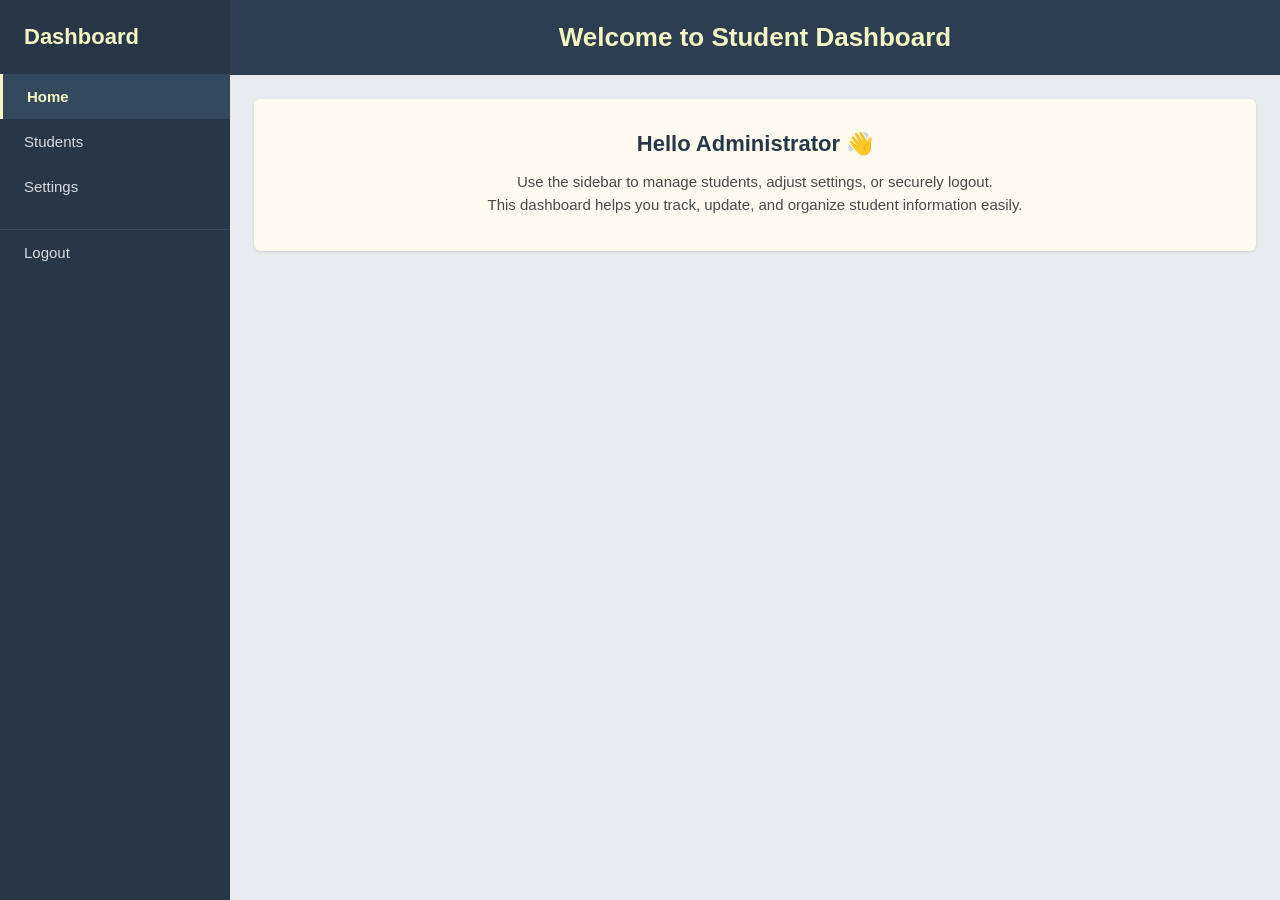
==== index.html @ 62995f3c "Update and rename index (1).html to index.html" ====
<!DOCTYPE html>
<html lang="en">
<head>
<meta charset="UTF-8">
<meta name="viewport" content="width=device-width, initial-scale=1.0">
<title>Student Dashboard</title>
<link rel="stylesheet" href="style.css">
</head>
<body>

  <aside class="sidebar" id="sidebar">
    <h2>Dashboard</h2>
    <nav>
      <a data-page="home" class="active">Home</a>
      <a data-page="students">Students</a>
      <a data-page="settings">Settings</a>
      <a data-page="logout" id="logoutLink" class="logout">Logout</a>
    </nav>
  </aside>

  <main class="main">

    <!-- HOME PAGE -->
    <section class="page active" id="page-home">
      <div class="page-header">Welcome to Student Dashboard</div>
      <div class="content-card">
        <div class="greeting">
          <h3>Hello Administrator 👋</h3>
          <p>Use the sidebar to manage students, adjust settings, or securely logout.</p>
          <p>This dashboard helps you track, update, and organize student information easily.</p>
        </div>
      </div>
    </section>

    <!-- STUDENTS PAGE -->
    <section class="page" id="page-students">
      <div class="page-header">Student Information Dashboard</div>
      <div class="content-card" style="padding: 0;">
        <div class="table-wrap">
          <table>
            <thead>
              <tr>
                <th>Photo</th><th>Name</th><th>ID</th><th>Location</th>
                <th>Status</th><th>Gender</th><th>Edit</th><th>Delete</th>
              </tr>
            </thead>
            <tbody>
              <tr>
                <td><img class="avatar" src="suden1.jpeg" alt=></td>
                <td>aaliya hashi</td><td>C1250009</td><td>Kaaran</td>
                <td>Married</td><td>feMale</td>
                <td><button class="btn btn-edit">Edit</button></td>
                <td><button class="btn btn-delete">Delete</button></td>
              </tr>
              <tr>
                <td><img class="avatar" src="suden2.jpeg"></td>
                <td>Sabrin hashi</td><td>C1250528</td><td>hodan</td>
                <td>Single</td><td>Female</td>
                <td><button class="btn btn-edit">Edit</button></td>
                <td><button class="btn btn-delete">Delete</button></td>
              </tr>
              <tr>
                <td><img class="avatar" src="suden3.jpeg" ></td>
                <td>nuura hassan</td><td>C125080</td><td>yaqshid</td>
                <td>Single</td><td>Female</td>
                <td><button class="btn btn-edit">Edit</button></td>
                <td><button class="btn btn-delete">Delete</button></td>
              </tr>
            </tbody>
          </table>
        </div>
      </div>
    </section>

    <!-- LOGOUT PAGE -->
    <section class="page" id="page-logout">
      <div class="page-header">Logout</div>
      <div class="content-card">
        <div class="logout-msg">
          <p class="logout-title">You are now logged out.</p>
          <p class="logout-sub">Thank you for using the Student Dashboard. Click below to return to the homepage or log back in.</p>
          <button class="btn btn-save" id="returnHome">Return to Home</button>
        </div>
      </div>
    </section>

    <!-- SETTINGS PAGE -->
    <section class="page" id="page-settings">
      <div class="page-header">Settings</div>
      <div class="content-card">
        <h3 style="color:#283747; margin-bottom: 22px;">Profile Settings</h3>
        <form onsubmit="event.preventDefault(); alert('Settings saved!');">
          <div class="field">
            <label for="username">Username</label>
            <input type="text" id="username" placeholder="Your username">
          </div>
          <div class="field">
            <label for="email">Email</label>
            <input type="email" id="email" placeholder="Your email address">
          </div>
          <div class="field">
            <label for="theme">Theme</label>
            <select id="theme">
              <option>Dark</option>
              <option>Light</option>
            </select>
          </div>
          <button type="submit" class="btn btn-save">Save Settings</button>
        </form>
      </div>
    </section>

  </main>

  <script>
    var navLinks = document.querySelectorAll('.sidebar nav a[data-page]');
    var pages = document.querySelectorAll('.page');

    function showPage(name) {
      navLinks.forEach(function (l) { l.classList.remove('active'); });
      var activeLink = document.querySelector('[data-page="' + name + '"]');
      if (activeLink) activeLink.classList.add('active');

      pages.forEach(function (p) { p.classList.remove('active'); });
      var target = document.getElementById('page-' + name);
      if (target) target.classList.add('active');
    }

    navLinks.forEach(function (link) {
      link.addEventListener('click', function () {
        showPage(link.dataset.page);
      });
    });

    // Return to Home from logout page
    document.getElementById('returnHome').addEventListener('click', function () {
      showPage('home');
    });
  </script>
</body>
</html>
---- style.css ----
* { margin: 0; padding: 0; box-sizing: border-box; }

  body {
    font-family: 'Segoe UI', Arial, sans-serif;
    background: #e9ecef;
    display: flex;
    min-height: 100vh;
  }

  /* Sidebar */
  .sidebar {
    width: 230px;
    background: #283747;
    color: #fff;
    padding: 24px 0;
    flex-shrink: 0;
  }

  .sidebar h2 {
    font-size: 22px;
    font-weight: 700;
    color: #f4f6c3;
    padding: 0 24px 24px;
  }

  .sidebar nav a {
    display: block;
    color: #d6dbe0;
    text-decoration: none;
    padding: 14px 24px;
    font-size: 15px;
    cursor: pointer;
    transition: background 0.15s ease, color 0.15s ease;
  }

  .sidebar nav a:hover {
    background: #34495e;
    color: #ffffff;
  }

  .sidebar nav a.active {
    background: #34495e;
    color: #f4f6c3;
    font-weight: 600;
    border-left: 3px solid #f4f6c3;
  }

  .sidebar nav a.logout {
    margin-top: 20px;
    border-top: 1px solid #3a4a5c;
  }

  /* Main content */
  .main {
    flex: 1;
    min-width: 0;
  }

  .page-header {
    background: #2c3e50;
    color: #f4f6c3;
    text-align: center;
    padding: 22px 16px;
    font-size: 26px;
    font-weight: 700;
  }

  .content-card {
    background: #fdfbf0;
    margin: 24px;
    padding: 32px;
    border-radius: 6px;
    box-shadow: 0 1px 3px rgba(0, 0, 0, 0.12);
  }

  .page { display: none; }
  .page.active { display: block; }

  /* Home page */
  .greeting { text-align: center; }
  .greeting h3 { font-size: 22px; color: #283747; margin-bottom: 16px; }
  .greeting p { color: #4a4a4a; margin: 6px 0; font-size: 15px; }

  /* Students table */
  .table-wrap { overflow-x: auto; }
  table { width: 100%; border-collapse: collapse; min-width: 640px; }
  thead tr { background: #2e86ab; color: #fff; }
  th, td { text-align: left; padding: 14px 16px; font-size: 14.5px; white-space: nowrap; }
  tbody tr:nth-child(odd) { background: #fdfbf0; }
  tbody tr:nth-child(even) { background: #f2eedc; }

  .avatar {
    width: 70px; height: 70px; border-radius: 50%;
    object-fit: cover; object-position: center top;
    display: block; border: 3px solid #fff;
    box-shadow: 0 0 0 2px #2e86ab;
  }

  .btn { border: none; padding: 7px 16px; border-radius: 4px; font-size: 13.5px; cursor: pointer; color: #fff; }
  .btn-edit { background: #27ae60; }
  .btn-edit:hover { background: #219150; }
  .btn-delete { background: #a64452; }
  .btn-delete:hover { background: #8e3845; }

  /* Logout page */
  .logout-msg { text-align: center; padding: 30px 20px; }
  .logout-title { color: #a64452; font-size: 22px; font-weight: 700; margin-bottom: 14px; }
  .logout-sub { color: #4a4a4a; font-size: 15px; margin-bottom: 28px; line-height: 1.6; }

  /* Settings form */
  .field { margin-bottom: 20px; }
  .field label { display: block; font-weight: 600; color: #283747; margin-bottom: 8px; font-size: 15px; }
  .field input, .field select {
    width: 100%; padding: 11px 14px; border: 1px solid #d8d4c4;
    border-radius: 4px; font-size: 14px; background: #fffefb; color: #333;
  }
  .field input::placeholder { color: #9a9a9a; }
  .btn-save { background: #27ae60; padding: 10px 22px; font-size: 14.5px; }
  .btn-save:hover { background: #219150; }

  /* Logout modal */
  .modal-overlay {
    position: fixed; inset: 0; background: rgba(0, 0, 0, 0.45);
    display: flex; align-items: center; justify-content: center; z-index: 300;
  }
  .modal-overlay.hidden { display: none; }
  .modal-box {
    background: #fdfbf0; padding: 28px 32px; border-radius: 6px;
    text-align: center; width: 90%; max-width: 320px;
    box-shadow: 0 4px 18px rgba(0, 0, 0, 0.25);
  }
  .modal-box p { font-size: 15.5px; color: #283747; margin-bottom: 22px; }
  .modal-actions { display: flex; justify-content: center; gap: 12px; }
  .btn-secondary { background: #6c7a89; }
  .btn-secondary:hover { background: #59656f; }
  .btn-logout { background: #a64452; }
  .btn-logout:hover { background: #8e3845; }

  /* Responsive breakpoints — the sidebar stays on the left side at
     every screen size, exactly like the original screenshot. On
     narrower screens it just gets slimmer instead of moving or
     turning into a top bar. */
  @media (max-width: 768px) {
    .sidebar { width: 170px; }
    .sidebar h2 { font-size: 18px; padding: 0 16px 20px; }
    .sidebar nav a { padding: 12px 16px; font-size: 13.5px; }

    .page-header { padding: 18px 16px; font-size: 20px; }
    .content-card { margin: 16px; padding: 20px; }
  }

  @media (max-width: 480px) {
    .sidebar { width: 120px; }
    .sidebar h2 { font-size: 15px; padding: 0 10px 16px; }
    .sidebar nav a { padding: 10px 10px; font-size: 12px; }

    .modal-box { padding: 22px 18px; }
    .page-header { font-size: 15px; padding: 14px 8px; }
    .content-card { margin: 10px; padding: 14px; }
    th, td { padding: 8px 8px; font-size: 11.5px; }
  }
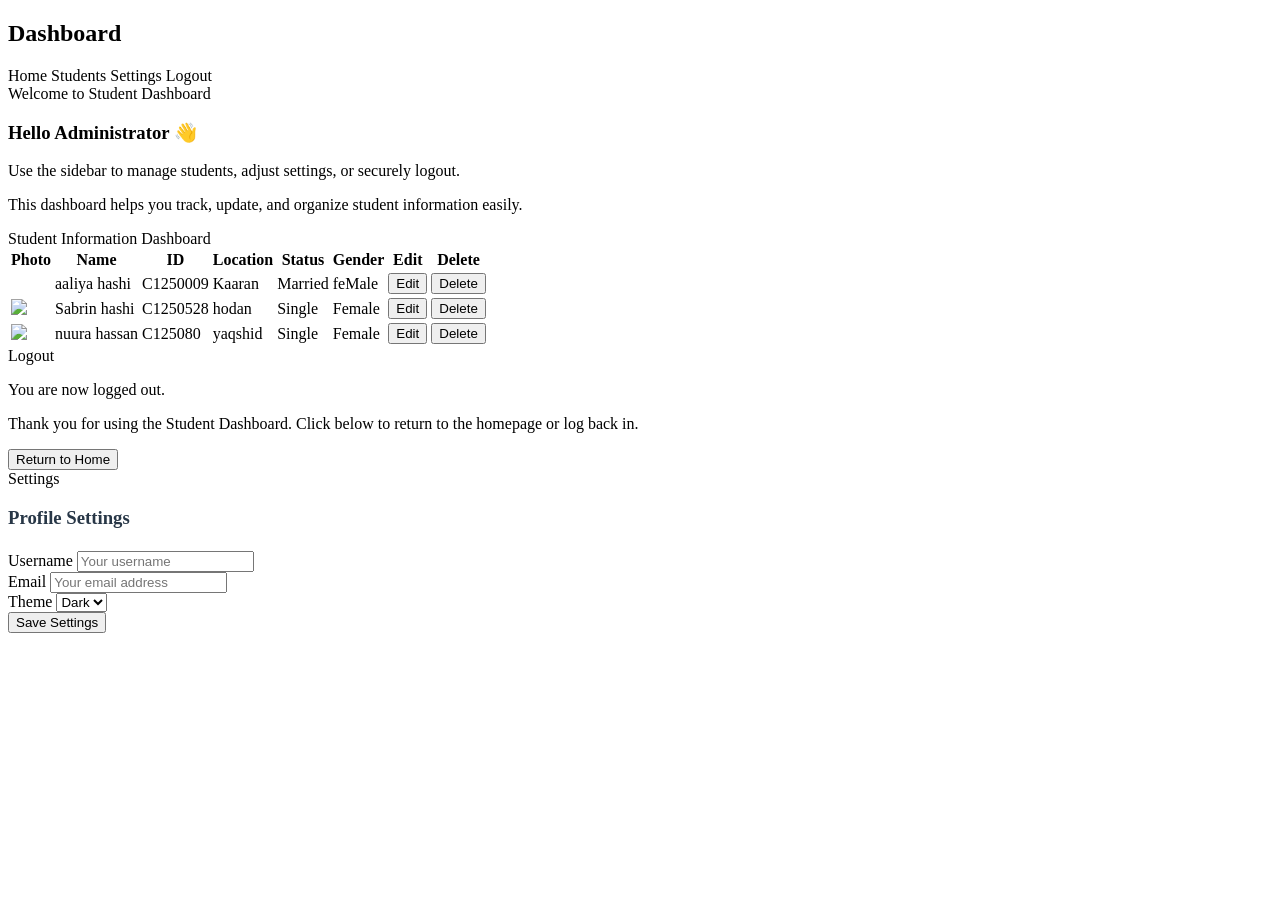
==== commit d60b760d: "Update index.html" ====
--- a/index.html
+++ b/index.html
@@ -4,7 +4,7 @@
 <meta charset="UTF-8">
 <meta name="viewport" content="width=device-width, initial-scale=1.0">
 <title>Student Dashboard</title>
-<link rel="stylesheet" href="style.css">
+<link rel="stylesheet" href="style(4).css">
 </head>
 <body>
 
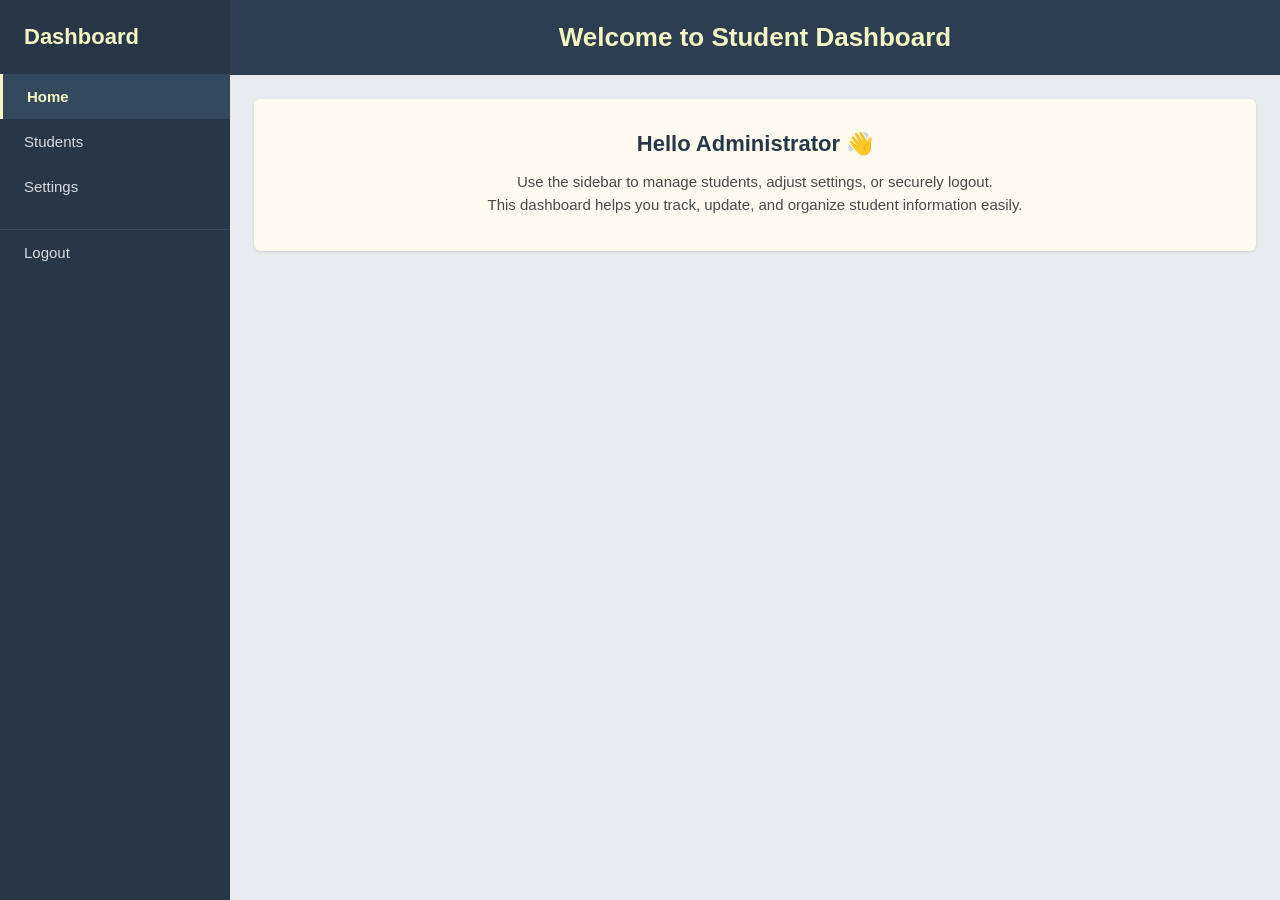
==== commit 34fd9edd: "Update index.html" ====
--- a/index.html
+++ b/index.html
@@ -4,7 +4,7 @@
 <meta charset="UTF-8">
 <meta name="viewport" content="width=device-width, initial-scale=1.0">
 <title>Student Dashboard</title>
-<link rel="stylesheet" href="style(4).css">
+<link rel="stylesheet" href="style.css">
 </head>
 <body>
 
--- a/style.css
+++ b/style.css
@@ -0,0 +1,161 @@
+* { margin: 0; padding: 0; box-sizing: border-box; }
+
+  body {
+    font-family: 'Segoe UI', Arial, sans-serif;
+    background: #e9ecef;
+    display: flex;
+    min-height: 100vh;
+  }
+
+  /* Sidebar */
+  .sidebar {
+    width: 230px;
+    background: #283747;
+    color: #fff;
+    padding: 24px 0;
+    flex-shrink: 0;
+  }
+
+  .sidebar h2 {
+    font-size: 22px;
+    font-weight: 700;
+    color: #f4f6c3;
+    padding: 0 24px 24px;
+  }
+
+  .sidebar nav a {
+    display: block;
+    color: #d6dbe0;
+    text-decoration: none;
+    padding: 14px 24px;
+    font-size: 15px;
+    cursor: pointer;
+    transition: background 0.15s ease, color 0.15s ease;
+  }
+
+  .sidebar nav a:hover {
+    background: #34495e;
+    color: #ffffff;
+  }
+
+  .sidebar nav a.active {
+    background: #34495e;
+    color: #f4f6c3;
+    font-weight: 600;
+    border-left: 3px solid #f4f6c3;
+  }
+
+  .sidebar nav a.logout {
+    margin-top: 20px;
+    border-top: 1px solid #3a4a5c;
+  }
+
+  /* Main content */
+  .main {
+    flex: 1;
+    min-width: 0;
+  }
+
+  .page-header {
+    background: #2c3e50;
+    color: #f4f6c3;
+    text-align: center;
+    padding: 22px 16px;
+    font-size: 26px;
+    font-weight: 700;
+  }
+
+  .content-card {
+    background: #fdfbf0;
+    margin: 24px;
+    padding: 32px;
+    border-radius: 6px;
+    box-shadow: 0 1px 3px rgba(0, 0, 0, 0.12);
+  }
+
+  .page { display: none; }
+  .page.active { display: block; }
+
+  /* Home page */
+  .greeting { text-align: center; }
+  .greeting h3 { font-size: 22px; color: #283747; margin-bottom: 16px; }
+  .greeting p { color: #4a4a4a; margin: 6px 0; font-size: 15px; }
+
+  /* Students table */
+  .table-wrap { overflow-x: auto; }
+  table { width: 100%; border-collapse: collapse; min-width: 640px; }
+  thead tr { background: #2e86ab; color: #fff; }
+  th, td { text-align: left; padding: 14px 16px; font-size: 14.5px; white-space: nowrap; }
+  tbody tr:nth-child(odd) { background: #fdfbf0; }
+  tbody tr:nth-child(even) { background: #f2eedc; }
+
+  .avatar {
+    width: 70px; height: 70px; border-radius: 50%;
+    object-fit: cover; object-position: center top;
+    display: block; border: 3px solid #fff;
+    box-shadow: 0 0 0 2px #2e86ab;
+  }
+
+  .btn { border: none; padding: 7px 16px; border-radius: 4px; font-size: 13.5px; cursor: pointer; color: #fff; }
+  .btn-edit { background: #27ae60; }
+  .btn-edit:hover { background: #219150; }
+  .btn-delete { background: #a64452; }
+  .btn-delete:hover { background: #8e3845; }
+
+  /* Logout page */
+  .logout-msg { text-align: center; padding: 30px 20px; }
+  .logout-title { color: #a64452; font-size: 22px; font-weight: 700; margin-bottom: 14px; }
+  .logout-sub { color: #4a4a4a; font-size: 15px; margin-bottom: 28px; line-height: 1.6; }
+
+  /* Settings form */
+  .field { margin-bottom: 20px; }
+  .field label { display: block; font-weight: 600; color: #283747; margin-bottom: 8px; font-size: 15px; }
+  .field input, .field select {
+    width: 100%; padding: 11px 14px; border: 1px solid #d8d4c4;
+    border-radius: 4px; font-size: 14px; background: #fffefb; color: #333;
+  }
+  .field input::placeholder { color: #9a9a9a; }
+  .btn-save { background: #27ae60; padding: 10px 22px; font-size: 14.5px; }
+  .btn-save:hover { background: #219150; }
+
+  /* Logout modal */
+  .modal-overlay {
+    position: fixed; inset: 0; background: rgba(0, 0, 0, 0.45);
+    display: flex; align-items: center; justify-content: center; z-index: 300;
+  }
+  .modal-overlay.hidden { display: none; }
+  .modal-box {
+    background: #fdfbf0; padding: 28px 32px; border-radius: 6px;
+    text-align: center; width: 90%; max-width: 320px;
+    box-shadow: 0 4px 18px rgba(0, 0, 0, 0.25);
+  }
+  .modal-box p { font-size: 15.5px; color: #283747; margin-bottom: 22px; }
+  .modal-actions { display: flex; justify-content: center; gap: 12px; }
+  .btn-secondary { background: #6c7a89; }
+  .btn-secondary:hover { background: #59656f; }
+  .btn-logout { background: #a64452; }
+  .btn-logout:hover { background: #8e3845; }
+
+  /* Responsive breakpoints — the sidebar stays on the left side at
+     every screen size, exactly like the original screenshot. On
+     narrower screens it just gets slimmer instead of moving or
+     turning into a top bar. */
+  @media (max-width: 768px) {
+    .sidebar { width: 170px; }
+    .sidebar h2 { font-size: 18px; padding: 0 16px 20px; }
+    .sidebar nav a { padding: 12px 16px; font-size: 13.5px; }
+
+    .page-header { padding: 18px 16px; font-size: 20px; }
+    .content-card { margin: 16px; padding: 20px; }
+  }
+
+  @media (max-width: 480px) {
+    .sidebar { width: 120px; }
+    .sidebar h2 { font-size: 15px; padding: 0 10px 16px; }
+    .sidebar nav a { padding: 10px 10px; font-size: 12px; }
+
+    .modal-box { padding: 22px 18px; }
+    .page-header { font-size: 15px; padding: 14px 8px; }
+    .content-card { margin: 10px; padding: 14px; }
+    th, td { padding: 8px 8px; font-size: 11.5px; }
+  }
